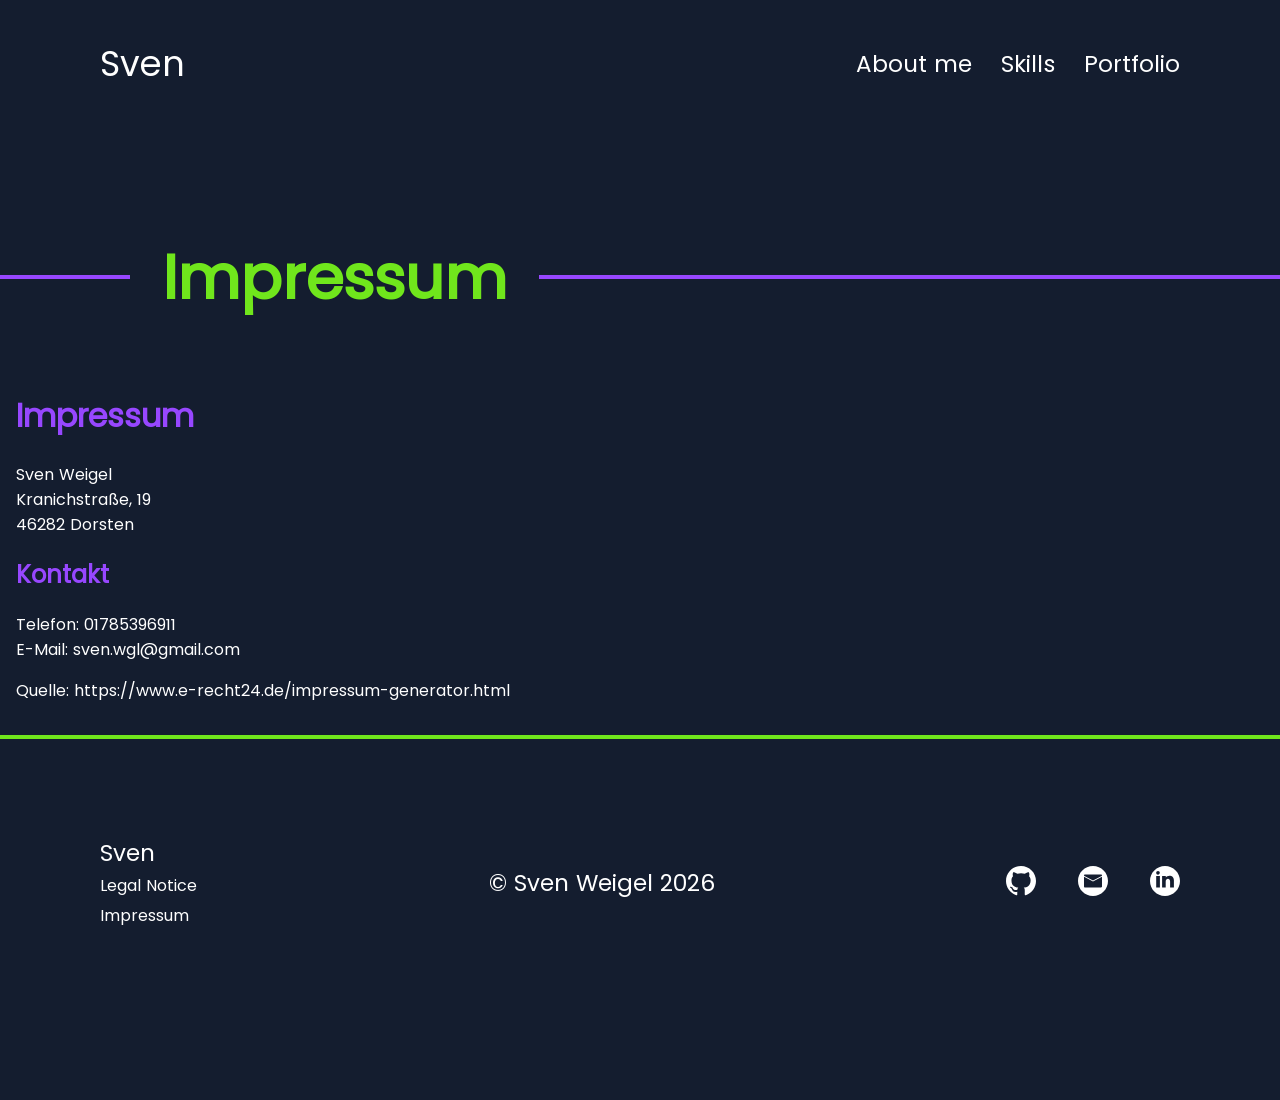
==== impressum.html @ cf64caa3 "add: impressum // change: hover btn effect // imp: loacl storage for language switch" ====
<!doctype html>
<html lang="en">
  <head>
    <meta charset="UTF-8" />
    <meta name="viewport" content="width=device-width, initial-scale=1.0" />
    <title>Impressum</title>
    <link
      rel="shortcut icon"
      href="assets/icons/favicon.ico"
      type="image/x-icon"
    />
    <link rel="stylesheet" href="styles/legal-notice.css" />
    <link rel="stylesheet" href="style.css" />
    <link rel="stylesheet" href="styles/skills.css" />
    <link rel="stylesheet" href="styles/references.css" />
    <link rel="stylesheet" href="styles/portfolio.css" />
    <link rel="stylesheet" href="styles/hero.css" />
    <link rel="stylesheet" href="styles/contact.css" />
    <link rel="stylesheet" href="styles/header.css" />
    <link rel="stylesheet" href="styles/contact.css" />
    <link rel="stylesheet" href="styles/footer.css" />
    <link rel="stylesheet" href="styles/about-me.css" />
    <script src="script.js"></script>
    <script src="scripts/fetch.js"></script>
    <script src="scripts/contact.js"></script>
  </head>
  <body>
    <header>
      <div class="content">
        <div id="header-wrapper">
          <div id="header-name">
            <a href="index.html#">Sven</a>
          </div>

          <button
            id="header-burger"
            aria-expanded="false"
            aria-controls="header-nav-language-position"
          >
            <span class="sr-only">Menu</span>
            <img src="assets/icons/burger-menu.svg" alt="Menu" />
            <span class="burger-close" aria-hidden="true">X</span>
          </button>

          <div id="header-nav-language-position">
            <nav id="header-nav">
              <a href="index.html#about-me">About me</a>
              <a href="index.html#skills">Skills</a>
              <a href="index.html#portfolio">Portfolio</a>
            </nav>
            <div id="header-language" class="d-none">
              <button id="de-language">
                <span>DE</span>
              </button>
              <button id="en-language">
                <span>EN</span>
              </button>
            </div>
          </div>
        </div>
      </div>
    </header>
    <main>
    
        <div id="legal-content">
            
            <div id="legal-head">

                <div id="legal-first-seperator"></div>
                <h1>Impressum</h1>
                <div  id="legal-second-seperator"></div>
            </div>
            <div id="legal-main">
                <h1>Impressum</h1>

<p>Sven Weigel<br />
Kranichstra&szlig;e, 19<br />
46282 Dorsten</p>

<h2>Kontakt</h2>
<p>Telefon: 01785396911<br />
E-Mail: sven.wgl@gmail.com</p>

<p>Quelle: <a href="https://www.e-recht24.de/impressum-generator.html">https://www.e-recht24.de/impressum-generator.html</a></p>
            </div>
        </div>
    </div>
  </main>

    <footer>
      <div class="content">
        <div id="footer-seperator"></div>
        <div id="footer-container">
          <div id="footer-left">
            <span>Sven</span>
            <a id="footer-legal-link" href="legal-notice.html">Legal Notice</a>
            <a id="footer-impressum" href="impressum.html">Impressum</a>
          </div>
          <span>© Sven Weigel 2026</span>
          <nav id="footer-nav">
            <a href="https://github.com/SvenWeigel"
              ><img src="assets/icons/git-hub.svg" alt=""
            /></a>
            <a href="index.html#contact"
              ><img src="assets/icons/email.svg" alt=""
            /></a>
            <a
              href="https://www.linkedin.com/in/sven-w-9170ab28a/"
              target="_blank"
              ><img src="assets/icons/linkedin.svg" alt=""
            /></a>
          </nav>
        </div>
      </div>
    </footer>
  </body>
</html>
---- styles/legal-notice.css ----
@font-face {
  font-family: "Roboto";
  src: url(fonts/Roboto-VariableFont_wdth\,wght.ttf) format("truetype");
}

@font-face {
  font-family: "Montserrat";
  src: url(fonts/Montserrat/Montserrat-VariableFont_wght.ttf) format("truetype");
}

html,
body {
  margin: 0;
  scroll-behavior: smooth;
}

body {
  font-family: "Poppins", sans-serif, Arial, Helvetica, sans-serif;
  background-color: rgb(20, 29, 47);
}

main {
  margin-top: 200px;
  width: 100%;
}

a {
  text-decoration: none;
  color: inherit;
}

.content {
  width: 100%;
  max-width: 1440px;
  height: 100%;
}

.general-btn {
  background-color: rgba(112, 230, 28, 1);
  color: white;
  border: none;
  border-radius: 10px;
  padding: 15px 30px;
  font-size: 23px;
  cursor: pointer;
}

.general-btn:hover {
  background-color: rgba(151, 71, 255, 1);
  transition:
    ease,
    transform 0.2s ease;
  transform: scale(1.2);
  transform-origin: left top;
}

header {
  margin: 0 auto;
  display: flex;
  justify-content: center;
  position: fixed;
  top: 0;
  left: 0;
  right: 0;
  width: 100%;
  z-index: 9999;
  background-color: rgb(20, 29, 47);
}

.d-none {
  display: none !important;
} 

#header-wrapper {
  display: flex;
  justify-content: space-between;
  align-items: center;
  margin: 0 auto;
  padding: 37px 100px 37px 100px;
  color: rgba(255, 255, 255, 1);
}

#header-name {
  font-size: 35px;
  font-weight: 400;
}

#header-nav-language-position {
  display: flex;
  gap: 92px;
}

#header-nav {
  font-size: 23px;
  font-weight: 400;
  display: flex;
  gap: 29px;
}

#header-language {
  display: flex;
  gap: 14px;
}

#header-language button {
  background: transparent;
  border: none;
  padding: 0;
  cursor: pointer;
}

#header-language span {
  background: transparent;
  border: 1px solid rgba(112, 230, 28, 1);
  padding: 5px 8px 5px 8px;
  cursor: pointer;
  border-radius: 10px;
  font-size: 18px;
  line-height: 120%;
  color: white;
}
  

#de-language span {
  background-color: transparent;
  color: white;
  background-color: rgba(112, 230, 28, 1);
  font-weight: 700;
}

#de-language span:hover {
 background-color: #9747ff;
  border-color: #9747ff;
}


#en-language span {
  background-color: transparent;
  color: white;
  font-weight: 400;
}

#en-language span:hover {
  background-color: #9747ff;
  border-color: #9747ff;
}

#header-nav a:hover {
  color: rgba(112, 230, 28, 1);
}

#legal-head {
  display: flex;
  justify-content: flex-end;
  align-items: center;
  gap: 32px;
  max-width: 1440px;
  margin: 0 auto;
}

#legal-first-seperator {
  width: 130px;
  height: 0;
  border: none;
  border-top: 4px solid #9747ff;
}

#legal-second-seperator {
  flex: 1 1 auto;
  min-width: 0;
  height: 0;
  border: none;
  border-top: 4px solid #9747ff;
}

#legal-head h1 {
  font-size: 61px;
  font-weight: 700;
  line-height: 120%;
  color: #70e61c;
}
#footer-container {
  height: 291px;
  display: flex;
  align-items: center;
  justify-content: space-between;
  padding: 0px 100px;
}

#footer-seperator {
  width: 100%;
  height: 0;
  border: none;
  border-top: 4px solid #70e61c;
}
footer {
  display: flex;
  justify-content: center;
  color: white;
  position: relative;
  width: 100%;
}

footer span {
  color: white;
  font-size: 23px;
  line-height: 120%;
}

#footer-left {
  display: flex;
  flex-direction: column;
  gap: 5px;
}

#footer-nav {
  display: flex;
  gap: 42px;
}

#footer-nav a:hover img {
  transform: scale(1.5);
  transition: transform 0.3s ease;
}

#legal-main {
  max-width: 1440px;
  margin: 0 auto;
  color: white;
  font-size: 16px;
  font-weight: 400;
  padding-bottom: 50px;
}

#legal-main h1,
#legal-main h2,
#legal-main h3,
#legal-main h4 {
 color: #9747ff;
}

#legal-main{
  padding: 16px;
}

@media(max-width: 1225px){
  #legal-head h1 {
    font-size: 32px;
    padding-left: 16px;
  }

  #legal-first-seperator {
    display: none;
  }
}
---- style.css ----
@font-face {
  font-family: "Roboto";
  src: url(fonts/Roboto-VariableFont_wdth\,wght.ttf) format("truetype");
}

@font-face {
  font-family: "Montserrat";
  src: url(fonts/Montserrat/Montserrat-VariableFont_wght.ttf) format("truetype");
}

@font-face {
  font-family: "Poppins";
  src: url(fonts/poppins/Poppins-Regular.woff) format("woff");
}

html,
body {
  height: 100%;
  margin: 0;
  scroll-behavior: smooth;
}

body {
  font-family: "Poppins", sans-serif, Arial, Helvetica, sans-serif;
  background-color: rgb(20, 29, 47);
}

a {
  text-decoration: none;
  color: inherit;
}

.content{
  width: 100%;
  max-width: 1440px;
  height: 100%;
}

.general-btn {
  background-color: rgba(112, 230, 28, 1);
  color: white;
  border: none;
  border-radius: 10px;
  padding: 15px 30px;
  font-size: 23px;
  cursor: pointer;
}

.general-btn:hover {
  background-color: rgba(151, 71, 255, 1);
  transition: ease, transform 0.2s ease;
  transform: scale(1.2);
}

#modal-overlay {
  display: none;
  position: fixed;
  inset: 0;
  background-color: rgba(0, 0, 0, 0.6);
  z-index: 9999;
  align-items: center;
  justify-content: center;
}

#modal-overlay.modal-open {
  display: flex;
}

#modal-box {
  background-color: rgb(30, 42, 64);
  border-radius: 14px;
  padding: 48px 56px;
  display: flex;
  flex-direction: column;
  align-items: center;
  gap: 24px;
  max-width: 480px;
  width: 90%;
  box-shadow: 0 8px 40px rgba(0, 0, 0, 0.5);
  animation: modalIn 0.25s ease;
}

#modal-icon {
  width: 56px;
  height: 56px;
}

#modal-message {
  color: white;
  font-size: 20px;
  font-weight: 600;
  text-align: center;
  margin: 0;
}

@keyframes modalIn {
  from { opacity: 0; transform: scale(0.85); }
  to   { opacity: 1; transform: scale(1); }
}

body.lang-en .iam,
body.lang-en #i-am {
  font-size: clamp(20px, 4.5vw + 0.5rem, 90px);
}

body.lang-de .iam,
body.lang-de #i-am {
  font-size: clamp(15px, 4.5vw - 0.5rem, 48px);
}
---- styles/skills.css ----
#skills{
  scroll-margin-top: 80px;
}

#skills-container {
  padding: 60px 0px 160px 100px;
  display: flex;
  justify-content: space-between;
}

#skills-content {
  display: flex;
  flex-direction: row;
  justify-content: center;
  align-items: center;
  position: relative;
}

#skills-icons {
  width: 662px;
  height: 664px;
}

#skills-description {
  width: 492px;
  height: 560px;
}

#skills-icons {
  display: flex;
  flex-direction: row;
  gap: 80px;
}

.skill-icons-div {
  display: flex;
  flex-direction: column;
  align-items: center;
  gap: 10px;
  color: white;
  font-size: 16px;
  text-align: center;
}

.skill-rows {
  display: flex;
  flex-direction: column;
  gap: 80px;
  padding: 16px 8px 16px 8px;
}

#lerning-icon {
  filter: invert(42%) sepia(93%) saturate(1352%) hue-rotate(87deg)
    brightness(119%) contrast(119%);
}

#skills-description-content {
  display: flex;
  flex-direction: column;
  justify-content: center;
  align-items: flex-start;
  color: white;
  font-size: 16px;
}

#skills-head {
  width: 100%;
  font-size: 90px;
  font-weight: 700;
  color: #fff;
  line-height: 120%;
  margin-bottom: 35px;
  display: flex;
  justify-content: flex-start;
  align-items: center;
}

#skills-seperator {
  width: 100%;
  height: 0;
  border: none;
  border-top: 4px solid rgba(28, 218, 230, 1);
  margin-left: 32px;
}

#other-skills-need {
  font-size: 32px;
  font-weight: 700;
}

#other-skills-need span {
  color: rgba(151, 71, 255, 1);
}

#btn-div {
  margin-top: 40px;
}

#other-skills-need p {
  margin: 40px 0px 16px 0px;
}

#highlight-description p {
  margin: 0;
  padding-right: 100px;
}

#skills-more-learnings p {
  margin: 0;
}

.hover-effect img:hover {
  transform: scale(1.05) translateY(-50%);
  transition: transform 0.3s ease;
}

@media (max-width: 1285px) {
  .hover-effect img:hover {
    transform: none;
    transition: none;
  }

  #skills-container {
    padding: 60px 0px 120px 16px;
    display: grid;
    grid-template-columns: 1fr;
    grid-template-areas:
      "head"
      "highlight"
      "icons"
      "other"
      "more"
      "btn";
    align-items: center;
    gap: 24px;
  }

  #skills-icons {
    width: 100%;
    height: auto;
    display: grid;
    grid-template-columns: repeat(3, minmax(120px, 1fr));
    gap: 28px 20px;
    grid-area: icons;
  }

  .skill-rows {
    display: contents;
  }

  #skills-description {
    display: contents;
  }

  #skills-description-content {
    display: contents;
  }

  #skills-head {
    grid-area: head;
    font-size: 56px;
    justify-content: flex-end;
    text-align: right;
  }

  #skills-seperator {
    width: 160px;
    margin-left: 16px;
  }

  #highlight-description p {
    padding-right: 8px;
    padding-bottom: 40px;
  }

  #highlight-description {
    grid-area: highlight;
    text-align: left;
    width: min(520px, 100%);
    justify-self: start;
  }

  #other-skills-need {
    grid-area: other;
    text-align: right;
    justify-self: end;
    padding-right: 16px;
  }

  #skills-more-learnings {
    grid-area: more;
    text-align: right;
    justify-self: end;
    padding-right: 16px;
  }

  #btn-div {
    grid-area: btn;
    justify-self: center;
  }
}

@media (max-width: 900px) {
  #skills-icons {
    grid-template-columns: repeat(3, minmax(120px, 1fr));
    gap: 24px 16px;
  }

  #skills-head {
    font-size: 44px;
  }

  #other-skills-need {
    font-size: 24px;
  }
}

@media (max-width: 600px) {
  #skills-container {
    padding: 40px 0px 80px 12px;
  }

  #skills-icons {
    grid-template-columns: repeat(3, minmax(80px, 1fr));
    gap: 20px 0px;
  }

  #skills-head {
    font-size: 36px;
  }

  .skill-icons-div {
    font-size: 14px;
  }

  .skills-icon {
    width: 40px;
  }
}
---- styles/references.css ----
#references-container {
  padding: 124px 0px;
  display: flex;
  align-items: center;
  justify-content: flex-end;
}

#references-content {
  display: flex;
  flex-direction: row;
  justify-content: center;
  align-items: center;
  position: relative;
}

#reference-commentary {
  height: 272px;
  max-width: 700px;
  padding: 48px 96px 48px 96px;
  border: 4px solid #9747ff;
  border-radius: 35px;
}

#reference-img {
  width: 272px;
  height: 272px;
  border-radius: 50%;
  border: 4px solid #70e61c;
  object-fit: cover;
  margin-left: 48px;
}

#reference-seperator {
  width: 100px;
  height: 0;
  border: none;
  border-top: 4px solid #70e61c;
}

#commentary-name {
  display: flex;
  align-items: center;
  gap: 16px;
}

#reference-commentary {
  color: white;
  display: flex;
  flex-direction: column;
  justify-content: space-between;
}

#commentary span {
  font-family: "Montserrat", sans-serif;
  font-size: 20px;
  line-height: 120%;
  font-weight: 400;
  white-space: normal;
  word-break: break-word;
}

#commentary-name-seperator {
  flex: 1 1 auto;
  height: 0;
  border: none;
  border-top: 4px solid #1cdae6;
  min-width: 8px;
}

#commentary-name span {
  font-family: "Montserrat", sans-serif;
  font-size: 18px;
  line-height: 120%;
  font-weight: 400;
}

#reference-img {
  width: 272px;
  height: 272px;
  border-radius: 50%;
  border: 4px solid #70e61c;
  overflow: hidden;
  margin-left: 48px;
}

#reference-img img {
  display: block;
  width: 100%;
  height: 120%;
  object-fit: cover;
  transform: translate(-0%, -0%);
  border-radius: 0;
}

#commentary-nav-bar {
  display: flex;
  justify-content: center;
  align-items: center;
  gap: 20px;
  height: 40px;
}

.active-point {
  height: 8px;
  width: 8px;
  border-radius: 50%;
  background-color: #9747ff;
}

.point {
  height: 8px;
  width: 8px;
  border-radius: 50%;
  background-color: #70e61c;
}

#arrow-back img,
#arrow-next img {
  border: 2px solid transparent;
  border-radius: 50%;
  padding: 5px;
  box-sizing: border-box;
}

#arrow-back {
  cursor: pointer;
  margin-right: 20px;
}

#arrow-back img:hover,
#arrow-next img:hover {
  border: #70e61c solid 2px;
  border-radius: 50%;
  padding: 5px;
}

#arrow-next {
  cursor: pointer;
  margin-left: 20px;
}

@media (max-width: 1345px) {
  #reference-commentary {
    height: 272px;
    padding: 24px 48px 24px 48px;
    margin: 0 8px;
  }
}

@media (max-width: 1280px) {
  #references-container {
    display: grid;
    grid-template-columns: 1fr 272px 1fr;
    grid-template-rows: auto auto;
    column-gap: 4px;
    row-gap: 24px;
    align-items: center;
    width: 100%;
  }

  #reference-img {
    grid-column: 2;
    grid-row: 1;
    margin-left: 0;
  }

  #reference-seperator {
    grid-column: 3;
    grid-row: 1;
    height: 4px;
    background-color: #70e61c;
    border: none;
    width: 100%;
    align-self: center;
  }

  #reference-commentary {
    grid-column: 1 / -1;
    grid-row: 2;
    max-width: none;
  }
}

@media (max-width: 525px) {
  #references-container {
    grid-template-columns: 1fr 200px 1fr;
  }

  #reference-img {
    width: 200px;
    height: 200px;
  } 

  #reference-commentary {
    padding: 16px 24px 16px 24px;
  }
}
---- styles/portfolio.css ----
#portfolio {
  scroll-margin-top: 114px;
  max-width: 1440px;
  margin: 0 auto;
}

#portfolio {
  position: relative;
  z-index: 200;
  overflow: visible;
}

#portfolio::before,
#portfolio::after {
  content: "";
  position: absolute;
  pointer-events: none;
  background-repeat: no-repeat;
  background-size: auto;
}

#portfolio::before {
  background-image: url("../assets/imgs/portfolio-green-shadow.png");
  left: 0;
  bottom: -250px;
  width: min(740px, 100%);
  height: min(740px, 100%);
  background-position: left bottom;
  z-index: 0;
}

#portfolio::after {
  background-image: url("../assets/imgs/portfolio-blue-shadow.png");
  right: 0;
  top: -210px;
  width: min(800px, 100%);
  height: min(800px, 100%);
  background-position: right top;
  z-index: 0;
}

#portfolio-content {
  display: flex;
  flex-direction: row;
  justify-content: center;
  align-items: center;
  position: relative;
}

#portfolio-header-content {
  color: white;
  margin-bottom: 32px;
}

#portfolio-headline {
  display: flex;
  align-items: center;
  gap: 32px;
  margin-bottom: 40px;
}

#portfolio-seperator-div {
  width: 68px;
  height: 0;
  border: none;
  border-top: 4px solid #9747ff;
}

#portfolio-headline span {
  font-size: 90px;
  font-weight: 700;
  line-height: 120%;
}

#portfolio-description span {
  font-size: 18px;
  line-height: 120%;
  max-width: 473px;
  display: block;
  justify-content: end;
}

#portfolio-description {
  margin-left: calc(68px + 32px);
}

#portfolio-showcase {
  display: flex;
  flex-wrap: wrap;
  justify-content: center;
  align-items: center;
  gap: 32px;
  padding: 0px 93px 0px 93px;
  position: relative;
  z-index: 2;
}

.box {
  border: 1px solid #70e61c;
  border-radius: 15px;
  position: relative;
  background-color: rgb(20, 29, 47);
  overflow: hidden;
}

.box img {
  display: block;
  width: 100%;
}

.portfolio-overlay {
  position: absolute;
  inset: 0;
  background: rgba(20, 29, 47, 0.6);
  transform: translateY(100%);
  opacity: 0;
  transition: transform 0.35s ease, opacity 0.2s ease;
  display: flex;
  align-items: flex-end;
  padding: 20px;
  pointer-events: none;
}

.box:hover .portfolio-overlay {
  transform: translateY(0);
  opacity: 1;
  pointer-events: auto;
}

.portfolio-overlay-content {
  padding: 24px;
  color: white;
  display: flex;
  flex-direction: column;
  gap: 12px;
}

.portfolio-overlay-content h3 {
  margin: 0;
  font-size: 28px;
  line-height: 120%;
}

.portfolio-overlay-content p {
  margin: 0;
  font-size: 16px;
  line-height: 150%;
  color: rgba(255, 255, 255, 0.9);
}

.portfolio-tech {
  color: #70e61c;
  font-size: 16px;
  letter-spacing: 0.5px;
}

.portfolio-btns {
  display: flex;
  gap: 16px;
  justify-content: center;
}

.portfolio-btn {
  text-decoration: none;
  padding: 10px 18px;
  border-radius: 8px;
  font-size: 16px;
  line-height: 120%;
  border: 1px solid transparent;
}

.portfolio-btn.primary {
  background: #8a4dff;
  color: white;
  border: 1px solid #8a4dff;
}

.portfolio-btn.ghost {
  border-color: #1ce6df;
  color: #1ce6df;
  background: transparent;
}

@media (max-width: 1285px) {
  #portfolio-content {
    z-index: 2;
  }

  #portfolio-headline span {
    font-size:48px;
    padding-right: 16px;
  }

  #portfolio-description span {
    font-size: 16px;
    margin-left: 69px;
  }

  #portfolio-headline {
    gap: 8px;
  }

  #portfolio-description {
   margin: 0;
   padding: 0px 8px;
  }

  #portfolio-showcase {
    padding: 0px 16px 0px 16px;
    gap: 16px;
  }
}

@media (max-width: 450px) {
 .portfolio-overlay-content {
  padding: 0 !important;
}
}
---- styles/hero.css ----
#hero-header {
  margin-top: 188px;
}

#who-am-i {
  display: flex;
}

.iam {
  writing-mode: vertical-rl;
  transform: rotate(180deg);
  display: flex;
  font-weight: 400;
  font-size: clamp(20px, 4.5vw + 0.5rem, 48px);
  color: white;
  padding-left: 35px;
  margin-bottom: 10px;
  line-height: 120%;
}

.hero-name-job {
  display: flex;
  flex-direction: column;
  color: white;
}

#hero-name {
  font-size: clamp(36px, 6vw + 1rem, 128px);
  font-weight: 700;
  margin: 0;
  line-height: 120%;
}

#hero-job {
  font-size: clamp(20px, 3.5vw + 0.5rem, 64px);
  font-weight: 400;
  margin: 0;
  color: rgb(113, 93, 254);
  line-height: 120%;
}

#lets-talk-btn-wrapper {
  display: flex;
  justify-content: center;
  margin-top: 72px;
}

#hero-seperator {
  width: 56px;
  height: 0;
  border-top: 3px solid rgb(112, 230, 28);
}

#hero-footer-wrapper {
  margin-bottom: 0;
  margin-left: 0;
}

#hero-footer {
  height: auto;
  width: 100%;
  display: flex;
  justify-content: center;
  position: absolute;
  bottom: 20px;
}

#hero-position-div {
  display: flex;
  align-items: center;
  gap: 24px;
}

#hero-social-links {
  display: flex;
  gap: 42px;
}

#scroll-down-span {
  display: flex;
  justify-content: center;
  writing-mode: vertical-rl;
  cursor: pointer;
  width: 100%;
}

#scroll-down-span span {
  margin-bottom: 3px;
  color: white;
  font-size: 23px;
  font-weight: 400;
  line-height: 120%;
  padding-right: 97px;
}

#scroll-down {
  width: 24px;
  padding-right: 100px;
  cursor: pointer;
  display: flex;
  justify-content: center;
  align-items: flex-end;
}

#hero {
  min-height: calc(100vh - 114px);
  max-width: 1440px;
  margin: 0 auto;
  display: flex;
  flex-direction: column;
  justify-content: center;
  align-items: center;
  background-image: url('../assets/imgs/hero-purpel.png'), url('../assets/imgs/hero-blue.png');
  background-repeat: no-repeat;
  background-position: center left -293px, center right ;
}

#hero-flex-div {
  display: flex;
  justify-content: space-between;
}

#hero-social-links a:hover img{
  transform: scale(1.5);
  transition: transform 0.3s ease;
}

@media(max-width: 500px){
  #scroll-down-span{
    visibility: hidden;
  }

  #scroll-down{
    padding-right: 0;
    visibility: hidden;
  }

  #scroll-down img{
    visibility: hidden;
  }
}
---- styles/contact.css ----
#contact-header-container {
  padding: 100px 0px 100px 0px;
  display: flex;
  align-items: center;
  justify-content: center;
}

#contact-content {
  display: flex;
  justify-content: center;
}

#contact-header {
  display: grid;
  grid-template-columns: 1fr auto 1fr;
  align-items: center;
  gap: 32px;
  width: 100%;
  max-width: 1440px;
  box-sizing: border-box;
}

#contact-header span {
  color: white;
  font-size: 90px;
  font-weight: 700;
  line-height: 120%;
  grid-column: 2;
  justify-self: center;
}

#contact-seperator {
  grid-column: 3;
  justify-self: stretch;
  width: 100%;
  height: 0;
  border: none;
  border-top: 4px solid #70e61c;
  z-index: 2;
}

#contact-problem-form-div {
  display: flex;
}

#contact-content-container {
  display: flex;
  justify-content: space-between;
}

#contact-left-seperator {
  width: 100px;
  height: 0;
  border: none;
  border-top: 4px solid #70e61c;
  margin-right: 32px;
}

#contact-left-div {
  display: flex;
  align-items: flex-start;
}

#contact-left-div span {
  color: white;
  font-size: 18px;
  font-weight: 400;
  line-height: 120%;
}

#contact-left-content {
  display: flex;
  flex-direction: column;
  justify-content: center;
  gap: 16px;
}

#contact-left-head {
  display: flex;
  align-items: center;
}

#contact-left-head span {
  font-size: 32px;
  font-weight: 700;
  line-height: 120%;
}

#contact-left-description {
  max-width: 350px;
  display: flex;
  flex-direction: column;
  gap: 24px;
  margin-left: calc(100px + 32px);
}

#contact-left-description span {
  color: white;
  font-size: 16px;
  font-weight: 400;
  line-height: 120%;
}

#contact-right-div {
  display: flex;
  flex-direction: column;
  margin-right: 100px;
  margin-left: 50px;
}

form {
  display: flex;
  flex-direction: column;
}

input,
textarea {
  background-color: transparent;
  border: 1px solid #9747ff;
  border-radius: 10px;
  color: white;
  padding: 16px;
  font-size: 16px;
  line-height: 120%;
  font-weight: 400;
}

.field-with-icon {
  position: relative;
  width: 100%;
  align-self: stretch;
}

.field-with-icon input,
.field-with-icon textarea {
  padding-right: 48px;
}

.validation-icon {
  position: absolute;
  right: 16px;
  top: 50%;
  transform: translateY(-50%);
  width: 20px;
  height: 20px;
  opacity: 0;
  pointer-events: none;
}

.field-with-icon textarea ~ .validation-icon {
  top: 24px;
  transform: none;
}

.field-with-icon input.input-valid ~ .icon-valid,
.field-with-icon textarea.input-valid ~ .icon-valid {
  opacity: 1;
}

.field-with-icon input.input-error ~ .icon-invalid,
.field-with-icon textarea.input-error ~ .icon-invalid {
  opacity: 1;
}

input:hover,
textarea:hover {
  border-color: #1ce6df;
  transition: border-color 0.2s ease;
}

#contact-form {
  display: flex;
  flex-direction: column;
  align-items: center;
  width: 100%;
  max-width: 720px;
  box-sizing: border-box;
  z-index: 1;
  margin: 0;
  padding: 0px 8px;
}

#contact-form input[type="text"],
#contact-form input[type="email"],
#contact-form textarea {
  font-family: "Roboto", sans-serif;
  box-sizing: border-box;
  min-width: 0;
  width: 100%;
  max-width: 100%;
  align-self: stretch;
  background-color: rgb(20, 29, 47);
}

#contact-form input.input-error,
#contact-form textarea.input-error {
  border-color: #ff4d4d !important;
}

#contact-form input.input-valid,
#contact-form textarea.input-valid {
  border-color: #70e61c !important;
}

#contact-form #error-name,
#contact-form #error-email,
#contact-form #error-message,
#contact-form #error-checkbox {
  align-self: stretch;
  width: 100%;
  max-width: 100%;
  color: #ff4d4d;
  font-size: 12px;
  height: 18px;
  margin-top: 6px;
  overflow: hidden;
  text-align: left;
  margin-bottom: 14px;
}

#contact-form textarea {
  resize: vertical;
  max-height: 400px;
  min-height: 226px;
}

#contact-form-checkbox-bottom {
  align-self: stretch;
  width: 100%;
  max-width: 100%;
  display: flex;
  align-items: center;
  color: white;
  box-sizing: border-box;
}

#contact-form-checkbox-bottom input[type="checkbox"] {
  margin: 0 12px 0 0;
  width: auto;
  height: auto;
  padding: 0;
  -webkit-appearance: none;
  appearance: none;
  width: 18px;
  height: 18px;
  display: inline-block;
  vertical-align: middle;
  border: 1px solid #70e61c;
  border-radius: 4px;
  background: transparent;
  box-sizing: border-box;
  cursor: pointer;
  padding-right: 15px;
}

#contact-form-checkbox-bottom input[type="checkbox"]:checked {
  background: #70e61c;
  border-color: #70e61c;
  background-repeat: no-repeat;
  background-position: center;
  background-size: 12px 12px;
}

#contact-form-checkbox-bottom a {
  color: #9747ff;
  text-decoration: none;
  padding: 5px;
}

#contact-form-checkbox-bottom a:hover {
  text-decoration: underline;
}

#form-btn-div {
  display: flex;
  justify-content: center;
  align-self: center;
}

.form-btn:disabled {
  background-color: rgba(88, 88, 88, 0.876);
  cursor: not-allowed;
  color: white;
  border: none;
  border-radius: 10px;
  padding: 15px 30px;
  font-size: 23px;
  cursor: not-allowed;
}

.form-btn:enabled {
  background-color: rgba(112, 230, 28, 1);
  color: white;
  border: none;
  border-radius: 10px;
  padding: 15px 30px;
  font-size: 23px;
  cursor: pointer;
}

.form-btn:enabled:hover {
  background-color: rgba(151, 71, 255, 1);
  transition:
    ease,
    transform 0.2s ease;
  transform: scale(1.2);
  transform-origin: left top;
}

#go-up-btn {
  display: flex;
  justify-content: flex-end;
  padding-right: 100px;
  margin-bottom: 60px;
  margin-top: 51px;
}

#go-up-btn a:hover img {
  filter: invert(42%) sepia(93%) saturate(1352%) hue-rotate(87deg)
    brightness(119%) contrast(119%);
}

#contact {
  position: relative;
  z-index: 201;
  max-width: 1440px;
  margin: 0 auto;
  scroll-margin-top: 15px;
}

#contact::before {
  content: "";
  position: absolute;
  top: 0;
  left: 0;
  right: 0;
  bottom: 0;
  background-image: url("../assets/imgs/contact-purple-shadow.png");
  background-position: right top -20px;
  background-repeat: no-repeat;
  z-index: 0;
  pointer-events: none;
}

@media (max-width: 1285px) {
  #contact-content-container {
    flex-direction: column;
    justify-content: flex-start;
  }

  #contact-left-description {
    max-width: 100%;
  }

  #contact-right-div {
    display: flex;
    flex-direction: column;
    align-items: center;
    margin-left: 0;
    margin-right: 0;
    margin-top: 40px;
  }

  #contact-span {
    max-width: 350px;
  }

  #contact-left-div {
    z-index: 2;
  }

  #contact-left-seperator {
    width: clamp(40px, 7%, 100px);
    min-width: 40px;
    margin-right: 8px;
  }

  #contact-left-description {
    margin-left: calc(clamp(40px, 7%, 100px) + 8px);
  }

  #contact-left-description span {
    word-break: normal;
  }

  #contact-left-head span {
    font-size: 20px;
  }
  #checkbox-span-one {
    word-wrap: break-word;
    width: 100%;
  }

  #contact-header span {
    font-size: 54px;
    z-index: 2;
  }

  #go-up-btn {
    padding-right: 35px;
  }

  #go-up-btn a img{
    z-index: 2;
    position: relative;
  }
}

@media (max-width: 600px) {
  #commentary span{
    font-size: 16px;
  }

  #commentary-name span{
    font-size: 16px;
  }
}
---- styles/header.css ----
header {
  margin: 0 auto;
  display: flex;
  justify-content: center;
}

#header-wrapper {
  display: flex;
  justify-content: space-between;
  align-items: center;
  margin: 0 auto;
  padding: 37px 100px 37px 100px;
  color: rgba(255, 255, 255, 1);
}

#header-name {
  font-size: 35px;
  font-weight: 400;
}

#header-nav-language-position {
  display: flex;
  gap: 92px;
}

#header-nav {
  font-size: 23px;
  font-weight: 400;
  display: flex;
  gap: 29px;
}

#header-language {
  display: flex;
  gap: 14px;
}

#header-language button {
  background: transparent;
  border: none;
  padding: 0;
  cursor: pointer;
}

#header-language span {
  background: transparent;
  border: 1px solid rgba(112, 230, 28, 1);
  padding: 5px 8px 5px 8px;
  cursor: pointer;
  border-radius: 10px;
  font-size: 18px;
  line-height: 120%;
  color: white;
}
  
.active {
  background-color: rgba(112, 230, 28, 1) !important;
  font-weight: 700 !important;
}

.de-language  {
  background-color: transparent;
  color: white;
  font-weight: 400;
}

#de-language span:hover {
 background-color: #9747ff;
  border-color: #9747ff;
}


.en-language {
  background-color: transparent;
  color: white;
  font-weight: 400;
}

#en-language span:hover {
  background-color: #9747ff;
  border-color: #9747ff;
}

header {
  position: fixed;
  top: 0;
  left: 0;
  right: 0;
  width: 100%;
  z-index: 9999;
  background-color: rgb(20, 29, 47);
}

#header-nav a:hover {
  color: rgba(112, 230, 28, 1);
}

#header-burger {
  display: none;
  align-items: center;
  justify-content: center;
  width: 44px;
  height: 44px;
  margin-left: auto;
  background: transparent;
  border: none;
  cursor: pointer;
}

#header-burger img {
  width: 28px;
  height: 28px;
}

.burger-close {
  display: none;
  font-size: 22px;
  line-height: 1;
  color: rgba(255, 255, 255, 1);
}

.sr-only {
  position: absolute;
  width: 1px;
  height: 1px;
  padding: 0;
  margin: -1px;
  overflow: hidden;
  clip: rect(0, 0, 0, 0);
  border: 0;
}

header.is-open #header-nav-language-position {
  transform: translateX(0);
  opacity: 1;
  pointer-events: auto;
}

header.is-open #header-burger img {
  display: none;
}

header.is-open #header-burger .burger-close {
  display: inline-block;
}

body.no-scroll {
  overflow: hidden;
}

@media (max-width: 950px) {
  #header-wrapper {
    padding: 37px 37px 37px 37px;
  }

  #header-burger {
    display: inline-flex;
  }

  #header-nav-language-position {
    position: fixed;
    left: 0;
    right: 0;
    top: 90px;
    height: calc(100vh - 100px);
    flex-direction: column;
    align-items: center;
    justify-content: flex-start;
    gap: 24px;
    padding-top: 24px;
    background-color: rgba(20, 29, 47, 0.9);
    transform: translateX(100%);
    opacity: 0;
    pointer-events: none;
    transition: none;
  }

  #header-nav {
    flex-direction: column;
    align-items: center;
    gap: 20px;
  }

  header.is-open #header-nav-language-position {
    transition: transform 0.25s ease, opacity 0.2s ease;
  }
}
---- styles/contact.css ----
#contact-header-container {
  padding: 100px 0px 100px 0px;
  display: flex;
  align-items: center;
  justify-content: center;
}

#contact-content {
  display: flex;
  justify-content: center;
}

#contact-header {
  display: grid;
  grid-template-columns: 1fr auto 1fr;
  align-items: center;
  gap: 32px;
  width: 100%;
  max-width: 1440px;
  box-sizing: border-box;
}

#contact-header span {
  color: white;
  font-size: 90px;
  font-weight: 700;
  line-height: 120%;
  grid-column: 2;
  justify-self: center;
}

#contact-seperator {
  grid-column: 3;
  justify-self: stretch;
  width: 100%;
  height: 0;
  border: none;
  border-top: 4px solid #70e61c;
  z-index: 2;
}

#contact-problem-form-div {
  display: flex;
}

#contact-content-container {
  display: flex;
  justify-content: space-between;
}

#contact-left-seperator {
  width: 100px;
  height: 0;
  border: none;
  border-top: 4px solid #70e61c;
  margin-right: 32px;
}

#contact-left-div {
  display: flex;
  align-items: flex-start;
}

#contact-left-div span {
  color: white;
  font-size: 18px;
  font-weight: 400;
  line-height: 120%;
}

#contact-left-content {
  display: flex;
  flex-direction: column;
  justify-content: center;
  gap: 16px;
}

#contact-left-head {
  display: flex;
  align-items: center;
}

#contact-left-head span {
  font-size: 32px;
  font-weight: 700;
  line-height: 120%;
}

#contact-left-description {
  max-width: 350px;
  display: flex;
  flex-direction: column;
  gap: 24px;
  margin-left: calc(100px + 32px);
}

#contact-left-description span {
  color: white;
  font-size: 16px;
  font-weight: 400;
  line-height: 120%;
}

#contact-right-div {
  display: flex;
  flex-direction: column;
  margin-right: 100px;
  margin-left: 50px;
}

form {
  display: flex;
  flex-direction: column;
}

input,
textarea {
  background-color: transparent;
  border: 1px solid #9747ff;
  border-radius: 10px;
  color: white;
  padding: 16px;
  font-size: 16px;
  line-height: 120%;
  font-weight: 400;
}

.field-with-icon {
  position: relative;
  width: 100%;
  align-self: stretch;
}

.field-with-icon input,
.field-with-icon textarea {
  padding-right: 48px;
}

.validation-icon {
  position: absolute;
  right: 16px;
  top: 50%;
  transform: translateY(-50%);
  width: 20px;
  height: 20px;
  opacity: 0;
  pointer-events: none;
}

.field-with-icon textarea ~ .validation-icon {
  top: 24px;
  transform: none;
}

.field-with-icon input.input-valid ~ .icon-valid,
.field-with-icon textarea.input-valid ~ .icon-valid {
  opacity: 1;
}

.field-with-icon input.input-error ~ .icon-invalid,
.field-with-icon textarea.input-error ~ .icon-invalid {
  opacity: 1;
}

input:hover,
textarea:hover {
  border-color: #1ce6df;
  transition: border-color 0.2s ease;
}

#contact-form {
  display: flex;
  flex-direction: column;
  align-items: center;
  width: 100%;
  max-width: 720px;
  box-sizing: border-box;
  z-index: 1;
  margin: 0;
  padding: 0px 8px;
}

#contact-form input[type="text"],
#contact-form input[type="email"],
#contact-form textarea {
  font-family: "Roboto", sans-serif;
  box-sizing: border-box;
  min-width: 0;
  width: 100%;
  max-width: 100%;
  align-self: stretch;
  background-color: rgb(20, 29, 47);
}

#contact-form input.input-error,
#contact-form textarea.input-error {
  border-color: #ff4d4d !important;
}

#contact-form input.input-valid,
#contact-form textarea.input-valid {
  border-color: #70e61c !important;
}

#contact-form #error-name,
#contact-form #error-email,
#contact-form #error-message,
#contact-form #error-checkbox {
  align-self: stretch;
  width: 100%;
  max-width: 100%;
  color: #ff4d4d;
  font-size: 12px;
  height: 18px;
  margin-top: 6px;
  overflow: hidden;
  text-align: left;
  margin-bottom: 14px;
}

#contact-form textarea {
  resize: vertical;
  max-height: 400px;
  min-height: 226px;
}

#contact-form-checkbox-bottom {
  align-self: stretch;
  width: 100%;
  max-width: 100%;
  display: flex;
  align-items: center;
  color: white;
  box-sizing: border-box;
}

#contact-form-checkbox-bottom input[type="checkbox"] {
  margin: 0 12px 0 0;
  width: auto;
  height: auto;
  padding: 0;
  -webkit-appearance: none;
  appearance: none;
  width: 18px;
  height: 18px;
  display: inline-block;
  vertical-align: middle;
  border: 1px solid #70e61c;
  border-radius: 4px;
  background: transparent;
  box-sizing: border-box;
  cursor: pointer;
  padding-right: 15px;
}

#contact-form-checkbox-bottom input[type="checkbox"]:checked {
  background: #70e61c;
  border-color: #70e61c;
  background-repeat: no-repeat;
  background-position: center;
  background-size: 12px 12px;
}

#contact-form-checkbox-bottom a {
  color: #9747ff;
  text-decoration: none;
  padding: 5px;
}

#contact-form-checkbox-bottom a:hover {
  text-decoration: underline;
}

#form-btn-div {
  display: flex;
  justify-content: center;
  align-self: center;
}

.form-btn:disabled {
  background-color: rgba(88, 88, 88, 0.876);
  cursor: not-allowed;
  color: white;
  border: none;
  border-radius: 10px;
  padding: 15px 30px;
  font-size: 23px;
  cursor: not-allowed;
}

.form-btn:enabled {
  background-color: rgba(112, 230, 28, 1);
  color: white;
  border: none;
  border-radius: 10px;
  padding: 15px 30px;
  font-size: 23px;
  cursor: pointer;
}

.form-btn:enabled:hover {
  background-color: rgba(151, 71, 255, 1);
  transition:
    ease,
    transform 0.2s ease;
  transform: scale(1.2);
  transform-origin: left top;
}

#go-up-btn {
  display: flex;
  justify-content: flex-end;
  padding-right: 100px;
  margin-bottom: 60px;
  margin-top: 51px;
}

#go-up-btn a:hover img {
  filter: invert(42%) sepia(93%) saturate(1352%) hue-rotate(87deg)
    brightness(119%) contrast(119%);
}

#contact {
  position: relative;
  z-index: 201;
  max-width: 1440px;
  margin: 0 auto;
  scroll-margin-top: 15px;
}

#contact::before {
  content: "";
  position: absolute;
  top: 0;
  left: 0;
  right: 0;
  bottom: 0;
  background-image: url("../assets/imgs/contact-purple-shadow.png");
  background-position: right top -20px;
  background-repeat: no-repeat;
  z-index: 0;
  pointer-events: none;
}

@media (max-width: 1285px) {
  #contact-content-container {
    flex-direction: column;
    justify-content: flex-start;
  }

  #contact-left-description {
    max-width: 100%;
  }

  #contact-right-div {
    display: flex;
    flex-direction: column;
    align-items: center;
    margin-left: 0;
    margin-right: 0;
    margin-top: 40px;
  }

  #contact-span {
    max-width: 350px;
  }

  #contact-left-div {
    z-index: 2;
  }

  #contact-left-seperator {
    width: clamp(40px, 7%, 100px);
    min-width: 40px;
    margin-right: 8px;
  }

  #contact-left-description {
    margin-left: calc(clamp(40px, 7%, 100px) + 8px);
  }

  #contact-left-description span {
    word-break: normal;
  }

  #contact-left-head span {
    font-size: 20px;
  }
  #checkbox-span-one {
    word-wrap: break-word;
    width: 100%;
  }

  #contact-header span {
    font-size: 54px;
    z-index: 2;
  }

  #go-up-btn {
    padding-right: 35px;
  }

  #go-up-btn a img{
    z-index: 2;
    position: relative;
  }
}

@media (max-width: 600px) {
  #commentary span{
    font-size: 16px;
  }

  #commentary-name span{
    font-size: 16px;
  }
}
---- styles/footer.css ----
#footer-container {
  height: 291px;
  display: flex;
  align-items: center;
  justify-content: space-between;
  padding: 0px 100px;
}

#footer-seperator {
  width: 100%;
  height: 0;
  border: none;
  border-top: 4px solid #70e61c;
}
footer {
  /* display: flex; */
  justify-content: center;
  color: white;
}

footer span {
  color: white;
  font-size: 23px;
  line-height: 120%;
}

#footer-left {
  display: flex;
  flex-direction: column;
  gap: 5px;
}

#footer-nav{
  display: flex;
  gap: 42px;
}

#footer-nav a:hover img {
  transform: scale(1.5);
  transition: transform 0.3s ease;
}
#footer-impressum,
#footer-legal-link{
  position: relative;
  display: inline-block;
}

#footer-impressum::after{
  content: "";
  position: absolute;
  left: 0;
  bottom: -2px;
  width: 0;
  height: 1px;
  background: #70e61c;
  transition: width 0.2s ease;
}

#footer-legal-link::after{
  content: "";
  position: absolute;
  left: 0;
  bottom: -2px;
  width: 0;
  height: 1px;
  background: #70e61c;
  transition: width 0.2s ease;
}

#footer-legal-link:hover::after{
  width: 50%;
}

#footer-impressum:hover::after{
  width: 50%;
}

@media (max-width: 800px) {
  #footer-container {
    flex-direction: column;
    height: auto;
    padding: 20px;
    gap: 20px;
  }

  #footer-left {
    align-items: center;
  }
}
---- styles/about-me.css ----
#about-me{
  margin-top: 100px;
  scroll-margin-top: 30px;
}

#about-me-header {
  font-size: 90px;
  font-weight: 700;
  color: #fff;
  line-height: 120%;
}

#about-me-content-wrapper{
  display: flex;
  justify-content: center;
}

#about-me-left {
  max-width: 471px;
  text-align: left;
  display: flex;
  flex-direction: column;
  gap: 30px;
}

#about-me-connection-info {
  display: flex;
  flex-direction: column;
  gap: 20px;
}

#about-me-container{
  padding: 100px 100px;
  display: flex;
  justify-content: space-between;
  align-items: center;
  position: relative;
  overflow: visible;
  z-index: 0;
}

#about-me-left{
  color: white;
}

.spacer-vertical {
  display: block;
  height: 1rem;
  width: 100%;
}

#about-me-right{
  max-width: 471px;
  max-height: 471px;
}

#about-me-right img{
  display: block;
  width: 100%;
}

.about-container-divs{
  display: flex;
  gap: 16px;
}
.about-me-div-size{
  min-width: 48px;
  min-height: 48px;
  text-align: center;
}

#about-me-image-div{
  background-image: url('../assets/imgs/about-me-purple-shadow.png'), url('../assets/imgs/about-me-green-shadow.png');
  background-repeat: no-repeat;
  background-position: bottom left -10px , bottom right -10px; ;
  background-size: contain;
}

#about-me-connection-info img:hover{
  transform: scale(1.5);
  transition: transform 0.3s ease;
}

#about-me-image-div img:hover{
  transform: scale(1.05);
  transition: transform 0.5s ease-in-out;
}

#about-me-container::after{
  content: "";
  position: absolute;
  left: 0;
  right: 0;
  top: 0;
  bottom: -420px;
  background-image: url('../assets/imgs/about-me-ramp.png');
  background-position: bottom -400px center;
  background-repeat: no-repeat;
  background-size: cover;
  z-index: -1;
  pointer-events: none;
}

@media (max-width: 1285px) {
  #about-me-container{
    flex-direction: column-reverse;
    padding: 60px 16px 120px 16px;
    gap: 40px;
  }
}

@media (max-width: 900px) {
  #about-me-header {
    font-size: 48px;
    text-align: center;
  }

  #about-me-introduce, #about-me-conection-info {
    font-size: 16px;
  } 
}
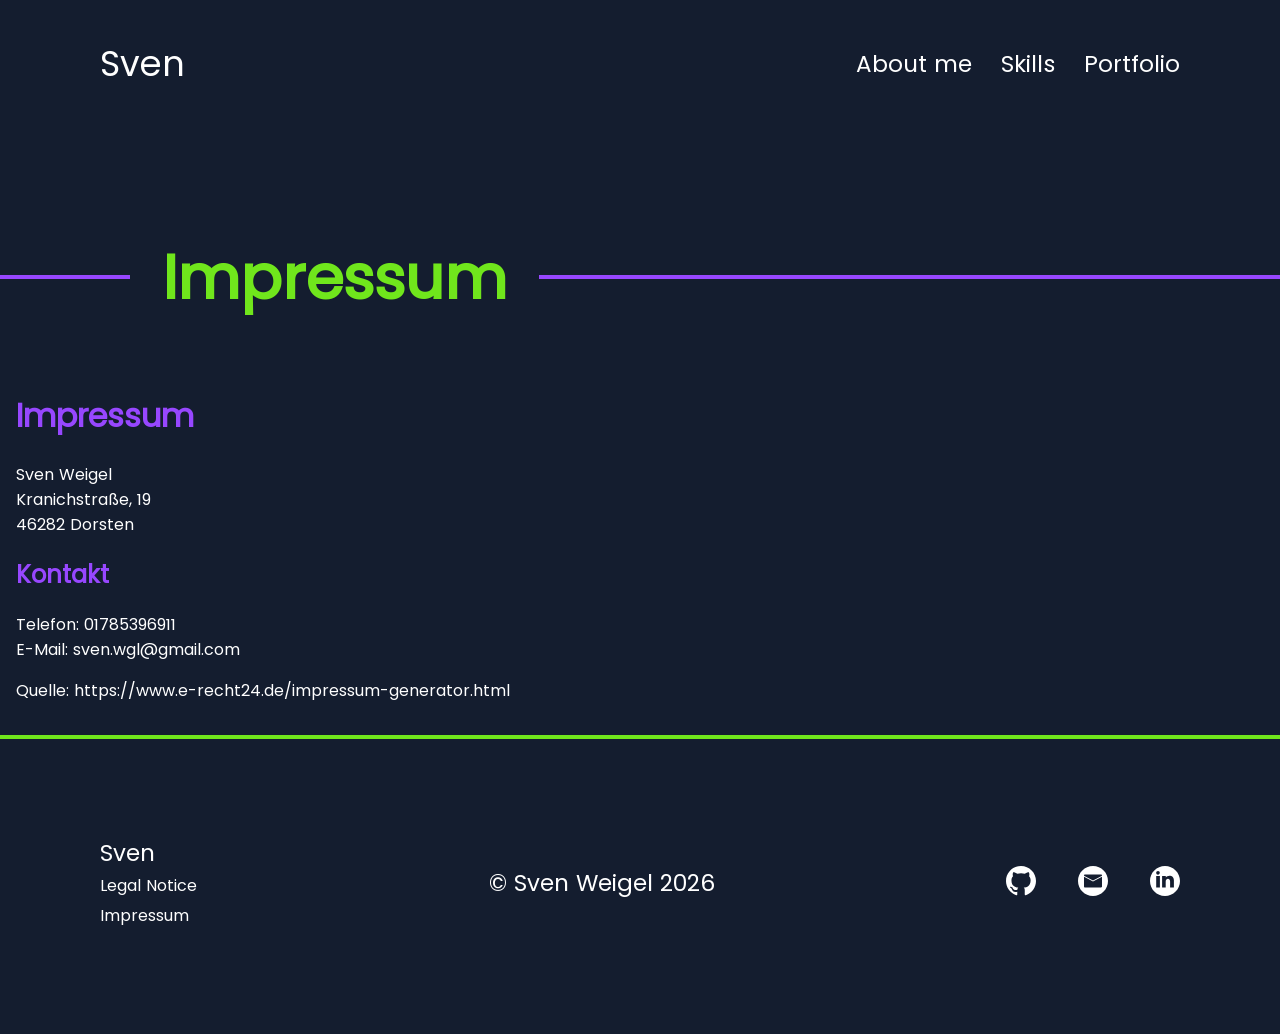
==== commit 011e1500: "change footer impressum and legal notice" ====
--- a/impressum.html
+++ b/impressum.html
@@ -21,10 +21,8 @@
     <link rel="stylesheet" href="styles/footer.css" />
     <link rel="stylesheet" href="styles/about-me.css" />
     <script src="script.js"></script>
-    <script src="scripts/fetch.js"></script>
-    <script src="scripts/contact.js"></script>
   </head>
-  <body>
+  <body class="impressum-sticky-footer">
     <header>
       <div class="content">
         <div id="header-wrapper">
@@ -88,30 +86,23 @@
   </main>
 
     <footer>
-      <div class="content">
-        <div id="footer-seperator"></div>
-        <div id="footer-container">
-          <div id="footer-left">
-            <span>Sven</span>
-            <a id="footer-legal-link" href="legal-notice.html">Legal Notice</a>
-            <a id="footer-impressum" href="impressum.html">Impressum</a>
-          </div>
-          <span>© Sven Weigel 2026</span>
-          <nav id="footer-nav">
-            <a href="https://github.com/SvenWeigel"
-              ><img src="assets/icons/git-hub.svg" alt=""
-            /></a>
-            <a href="index.html#contact"
-              ><img src="assets/icons/email.svg" alt=""
-            /></a>
-            <a
-              href="https://www.linkedin.com/in/sven-w-9170ab28a/"
-              target="_blank"
-              ><img src="assets/icons/linkedin.svg" alt=""
-            /></a>
-          </nav>
+    
+      <div id="footer-seperator"></div>
+      <div class="content" style="margin: 0 auto;">
+      <div id="footer-container">
+        <div id="footer-left">
+          <span>Sven</span>
+          <a id="footer-legal-link" href="legal-notice.html">Legal Notice</a>
+          <a id="footer-impressum" href="impressum.html">Impressum</a>
         </div>
+        <span>© Sven Weigel 2026</span>
+        <nav id="footer-nav">
+          <a href="https://github.com/SvenWeigel" target="_blank"><img src="assets/icons/git-hub.svg" alt=""></a>
+          <a href="index.html#contact"><img src="assets/icons/email.svg" alt=""></a>
+          <a target="_blank" href="https://www.linkedin.com/in/sven-w-9170ab28a/"><img src="assets/icons/linkedin.svg" alt=""></a>
+        </nav>
       </div>
-    </footer>
+    </div>
+  </footer>
   </body>
 </html>
--- a/styles/legal-notice.css
+++ b/styles/legal-notice.css
@@ -194,7 +194,6 @@
   border-top: 4px solid #70e61c;
 }
 footer {
-  display: flex;
   justify-content: center;
   color: white;
   position: relative;
@@ -253,4 +252,18 @@
     display: none;
   }
 }
+
+body.impressum-sticky-footer {
+  min-height: 100vh;
+  display: flex;
+  flex-direction: column;
+}
+
+body.impressum-sticky-footer main {
+  flex: 1;
+}
+
+body.impressum-sticky-footer footer {
+  margin-top: auto;
+}
   
--- a/styles/skills.css
+++ b/styles/skills.css
@@ -1,5 +1,5 @@
 #skills{
-  scroll-margin-top: 80px;
+  scroll-margin-top: 90px;
 }
 
 #skills-container {
@@ -109,13 +109,20 @@
   margin: 0;
 }
 
-.hover-effect img:hover {
-  transform: scale(1.05) translateY(-50%);
-  transition: transform 0.3s ease;
+.skills-icon {
+  transition: transform 0.25s ease;
+}
+
+.skill-icons-div:hover .skills-icon {
+  transform: scale(1.05) translateY(-12px);
 }
 
 @media (max-width: 1285px) {
-  .hover-effect img:hover {
+  .skills-icon {
+    transition: none;
+  }
+
+  .skill-icons-div:hover .skills-icon {
     transform: none;
     transition: none;
   }
--- a/styles/portfolio.css
+++ b/styles/portfolio.css
@@ -1,42 +1,17 @@
 #portfolio {
-  scroll-margin-top: 114px;
-  max-width: 1440px;
+  scroll-margin-top: 125px;
   margin: 0 auto;
+  padding-bottom: 220px;
+  margin-bottom: -220px;
+  background-image: url("../assets/imgs/portfolio-green-shadow1.png"), url("../assets/imgs/portfolio-blue-shadow1.png");
+  background-repeat: no-repeat;
+  background-position: left -530px bottom -20px, right -450px top -20px;
 }
 
 #portfolio {
   position: relative;
   z-index: 200;
   overflow: visible;
-}
-
-#portfolio::before,
-#portfolio::after {
-  content: "";
-  position: absolute;
-  pointer-events: none;
-  background-repeat: no-repeat;
-  background-size: auto;
-}
-
-#portfolio::before {
-  background-image: url("../assets/imgs/portfolio-green-shadow.png");
-  left: 0;
-  bottom: -250px;
-  width: min(740px, 100%);
-  height: min(740px, 100%);
-  background-position: left bottom;
-  z-index: 0;
-}
-
-#portfolio::after {
-  background-image: url("../assets/imgs/portfolio-blue-shadow.png");
-  right: 0;
-  top: -210px;
-  width: min(800px, 100%);
-  height: min(800px, 100%);
-  background-position: right top;
-  z-index: 0;
 }
 
 #portfolio-content {
--- a/styles/hero.css
+++ b/styles/hero.css
@@ -104,15 +104,16 @@
 
 #hero {
   min-height: calc(100vh - 114px);
-  max-width: 1440px;
+  /* max-width: 1440px; */
   margin: 0 auto;
   display: flex;
   flex-direction: column;
   justify-content: center;
   align-items: center;
-  background-image: url('../assets/imgs/hero-purpel.png'), url('../assets/imgs/hero-blue.png');
+  background-image: url('../assets/imgs/hero-purpel.png'), url('../assets/imgs/hero-blue1.png');
   background-repeat: no-repeat;
-  background-position: center left -293px, center right ;
+  background-position: center left 15px, center right -63px;
+  background-size: 500px, 500px;
 }
 
 #hero-flex-div {
--- a/styles/contact.css
+++ b/styles/contact.css
@@ -166,6 +166,12 @@
 textarea:hover {
   border-color: #1ce6df;
   transition: border-color 0.2s ease;
+}
+
+.required-field {
+  color: green;
+  font-size: 12px;
+  margin-top: 4px;
 }
 
 #contact-form {
@@ -323,23 +329,11 @@
 #contact {
   position: relative;
   z-index: 201;
-  max-width: 1440px;
   margin: 0 auto;
-  scroll-margin-top: 15px;
-}
-
-#contact::before {
-  content: "";
-  position: absolute;
-  top: 0;
-  left: 0;
-  right: 0;
-  bottom: 0;
-  background-image: url("../assets/imgs/contact-purple-shadow.png");
-  background-position: right top -20px;
+  scroll-margin-top: 30px;
+  background-image: url("../assets/imgs/contact-purple-shadow1.png");
+  background-position: right -250px top -20px;
   background-repeat: no-repeat;
-  z-index: 0;
-  pointer-events: none;
 }
 
 @media (max-width: 1285px) {
--- a/styles/contact.css
+++ b/styles/contact.css
@@ -166,6 +166,12 @@
 textarea:hover {
   border-color: #1ce6df;
   transition: border-color 0.2s ease;
+}
+
+.required-field {
+  color: green;
+  font-size: 12px;
+  margin-top: 4px;
 }
 
 #contact-form {
@@ -323,23 +329,11 @@
 #contact {
   position: relative;
   z-index: 201;
-  max-width: 1440px;
   margin: 0 auto;
-  scroll-margin-top: 15px;
-}
-
-#contact::before {
-  content: "";
-  position: absolute;
-  top: 0;
-  left: 0;
-  right: 0;
-  bottom: 0;
-  background-image: url("../assets/imgs/contact-purple-shadow.png");
-  background-position: right top -20px;
+  scroll-margin-top: 30px;
+  background-image: url("../assets/imgs/contact-purple-shadow1.png");
+  background-position: right -250px top -20px;
   background-repeat: no-repeat;
-  z-index: 0;
-  pointer-events: none;
 }
 
 @media (max-width: 1285px) {
--- a/styles/footer.css
+++ b/styles/footer.css
@@ -13,7 +13,6 @@
   border-top: 4px solid #70e61c;
 }
 footer {
-  /* display: flex; */
   justify-content: center;
   color: white;
 }
--- a/styles/about-me.css
+++ b/styles/about-me.css
@@ -1,6 +1,6 @@
-#about-me{
+#about-me {
   margin-top: 100px;
-  scroll-margin-top: 30px;
+  scroll-margin-top: 40px;
 }
 
 #about-me-header {
@@ -10,7 +10,7 @@
   line-height: 120%;
 }
 
-#about-me-content-wrapper{
+#about-me-content-wrapper {
   display: flex;
   justify-content: center;
 }
@@ -29,7 +29,7 @@
   gap: 20px;
 }
 
-#about-me-container{
+#about-me-container {
   padding: 100px 100px;
   display: flex;
   justify-content: space-between;
@@ -39,7 +39,7 @@
   z-index: 0;
 }
 
-#about-me-left{
+#about-me-left {
   color: white;
 }
 
@@ -49,52 +49,58 @@
   width: 100%;
 }
 
-#about-me-right{
-  max-width: 471px;
-  max-height: 471px;
-}
-
-#about-me-right img{
+#about-me-right {
+  max-width: 552px;
+  max-height: 552px;
+  margin-top: 227px;
+  z-index: -2;
+}
+
+#about-me-right img {
   display: block;
   width: 100%;
 }
 
-.about-container-divs{
+.about-container-divs {
   display: flex;
   gap: 16px;
 }
-.about-me-div-size{
+.about-me-div-size {
   min-width: 48px;
   min-height: 48px;
   text-align: center;
 }
 
-#about-me-image-div{
-  background-image: url('../assets/imgs/about-me-purple-shadow.png'), url('../assets/imgs/about-me-green-shadow.png');
+#about-me-image-div {
+  background-image:
+    url("../assets/imgs/about-me-purple-shadow.png"),
+    url("../assets/imgs/about-me-green-shadow.png");
   background-repeat: no-repeat;
-  background-position: bottom left -10px , bottom right -10px; ;
+  background-position:
+    bottom left -10px,
+    bottom right -10px;
   background-size: contain;
 }
 
-#about-me-connection-info img:hover{
+#about-me-connection-info img:hover {
   transform: scale(1.5);
   transition: transform 0.3s ease;
 }
 
-#about-me-image-div img:hover{
+#about-me-image-div img:hover {
   transform: scale(1.05);
   transition: transform 0.5s ease-in-out;
 }
 
-#about-me-container::after{
+#about-me-container::after {
   content: "";
   position: absolute;
   left: 0;
   right: 0;
   top: 0;
   bottom: -420px;
-  background-image: url('../assets/imgs/about-me-ramp.png');
-  background-position: bottom -400px center;
+  background-image: url("../assets/imgs/about-me-ramp.png");
+  background-position: bottom -630px center;
   background-repeat: no-repeat;
   background-size: cover;
   z-index: -1;
@@ -102,10 +108,18 @@
 }
 
 @media (max-width: 1285px) {
-  #about-me-container{
+  #about-me-container {
     flex-direction: column-reverse;
     padding: 60px 16px 120px 16px;
     gap: 40px;
+  }
+
+  #about-me-right {
+    margin-top: 0;
+  }
+
+  #about-me-container::after {
+    background-position: bottom -216px center;
   }
 }
 
@@ -115,7 +129,152 @@
     text-align: center;
   }
 
-  #about-me-introduce, #about-me-conection-info {
+  #about-me-introduce,
+  #about-me-conection-info {
     font-size: 16px;
-  } 
+  }
+}
+
+@media (max-width: 575px) {
+  #about-me-container::after {
+    background-position: bottom -195px center;
+  }
+}
+
+@media (max-width: 545px) {
+  #about-me-container::after {
+    background-position: bottom -195px center;
+  }
+}
+
+@media (max-width: 535px) {
+  #about-me-container::after {
+    background-position: bottom -183px center;
+  }
+}
+
+@media (max-width: 525px) {
+  #about-me-container::after {
+    background-position: bottom -170px center;
+  }
+}
+
+@media (max-width: 515px) {
+  #about-me-container::after {
+    background-position: bottom -155px center;
+  }
+}
+
+@media (max-width: 505px) {
+  #about-me-container::after {
+    background-position: bottom -140px center;
+  }
+}
+
+@media (max-width: 495px) {
+  #about-me-container::after {
+    background-position: bottom -128px center;
+  }
+}
+
+@media (max-width: 485px) {
+  #about-me-container::after {
+    background-position: bottom -115px center;
+  }
+}
+
+@media (max-width: 475px) {
+  #about-me-container::after {
+    background-position: bottom -100px center;
+  }
+}
+
+@media (max-width: 465px) {
+  #about-me-container::after {
+    background-position: bottom -85px center;
+  }
+}
+
+@media (max-width: 455px) {
+  #about-me-container::after {
+    background-position: bottom -73px center;
+  }
+}
+
+@media (max-width: 445px) {
+  #about-me-container::after {
+    background-position: bottom -60px center;
+  }
+}
+
+@media (max-width: 435px) {
+  #about-me-container::after {
+    background-position: bottom -45px center;
+  }
+}
+
+@media (max-width: 425px) {
+  #about-me-container::after {
+    background-position: bottom -30px center;
+  }
+}
+
+@media (max-width: 415px) {
+  #about-me-container::after {
+    background-position: bottom -18px center;
+  }
+}
+
+@media (max-width: 405px) {
+  #about-me-container::after {
+    background-position: bottom -5px center;
+  }
+}
+
+@media (max-width: 395px) {
+  #about-me-container::after {
+    background-position: bottom 10px center;
+  }
+}
+
+@media (max-width: 385px) {
+  #about-me-container::after {
+    background-position: bottom 25px center;
+  }
+}
+
+@media (max-width: 375px) {
+  #about-me-container::after {
+    background-position: bottom 38px center;
+  }
+}
+
+@media (max-width: 365px) {
+  #about-me-container::after {
+    background-position: bottom 50px center;
+  }
+}
+
+@media (max-width: 355px) {
+  #about-me-container::after {
+    background-position: bottom 65px center;
+  }
+}
+
+@media (max-width: 345px) {
+  #about-me-container::after {
+    background-position: bottom 80px center;
+  }
+}
+
+@media (max-width: 335px) {
+  #about-me-container::after {
+    background-position: bottom 93px center;
+  }
+}
+
+@media (max-width: 325px) {
+  #about-me-container::after {
+    background-position: bottom 105px center;
+  }
 }
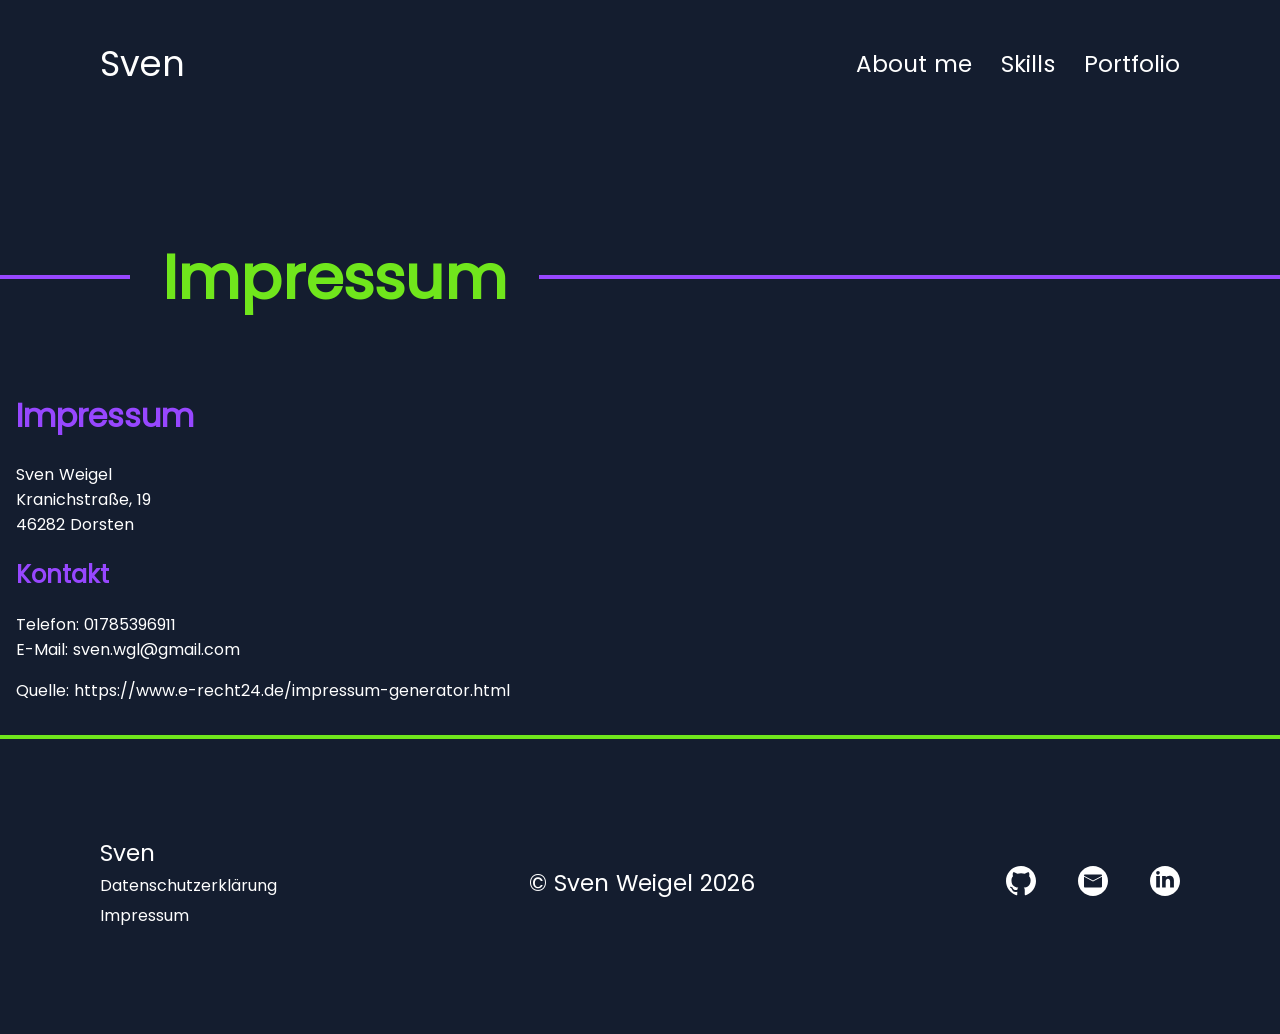
==== commit aa2ea8d6: "add: new translate text // fix: respons // add: readme" ====
--- a/impressum.html
+++ b/impressum.html
@@ -92,7 +92,7 @@
       <div id="footer-container">
         <div id="footer-left">
           <span>Sven</span>
-          <a id="footer-legal-link" href="legal-notice.html">Legal Notice</a>
+          <a id="footer-legal-link" href="legal-notice.html">Datenschutzerklärung</a>
           <a id="footer-impressum" href="impressum.html">Impressum</a>
         </div>
         <span>© Sven Weigel 2026</span>
--- a/styles/about-me.css
+++ b/styles/about-me.css
@@ -103,6 +103,20 @@
   background-position: bottom -630px center;
   background-repeat: no-repeat;
   background-size: cover;
+  -webkit-mask-image: linear-gradient(
+    to right,
+    transparent 0%,
+    black 12%,
+    black 88%,
+    transparent 100%
+  );
+  mask-image: linear-gradient(
+    to right,
+    transparent 0%,
+    black 30%,
+    black 85%,
+    transparent 100%
+  );
   z-index: -1;
   pointer-events: none;
 }
